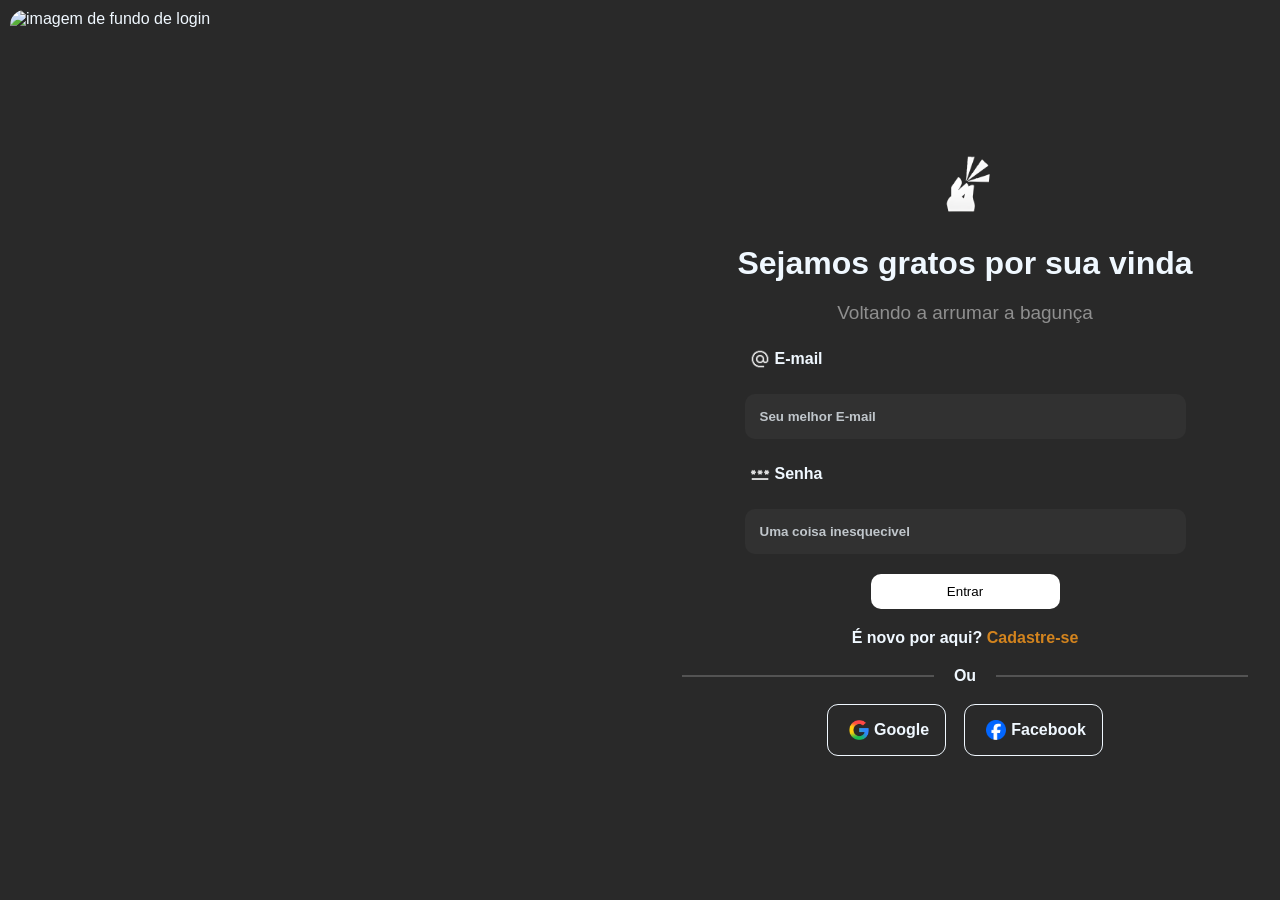
==== src/auth/login.html @ a01fa987 "auth - add form - add register page - global css" ====
<!DOCTYPE html>
<html lang="pt-br">
    <head>
        <meta charset="UTF-8">
        <meta name="viewport" content="width=device-width, initial-scale=1.0">
        <title>Strallo</title>
        <link rel="stylesheet" href="/src/auth/authglobal.css">
        <link rel="shortcut icon" href="/assets/ico/favicon.ico"
            type="image/x-icon">
    </head>
    <body>

        <main>
            <div class="auth-page-container">
                <img class="auth-image-panel"
                    src="/assets/images/macos-monterey-stock-orange-light-layers-5k-6016x6016-5894.jpg"
                    alt="imagem de fundo de login">
                <div class="auth-form">
                    <img class="auth-logo"
                        src="/assets/ico/Strallo (logo symbol) (upscale).png"
                        alt="logotipo">
                    <h1>Sejamos gratos por sua vinda</h1>
                    <h2>Voltando a arrumar a bagunça</h2>
                    <div class="auth-input-group">
                        <div class="auth-field-label">
                            <p>E-mail</p>
                            <img
                                src="/assets/icons/alternate_email_24dp_E3E3E3_FILL0_wght400_GRAD0_opsz24.png"
                                alt="icone de email">
                        </div>
                        <input type="E-mail" placeholder="Seu melhor E-mail">
                        <div class="auth-password-field">
                            <p>Senha</p>
                            <img
                                src="/assets/icons/password_24dp_E3E3E3_FILL0_wght400_GRAD0_opsz24.png"
                                alt="icone de senha">
                        </div>
                        <input type="password"
                            placeholder="Uma coisa inesquecivel">
                    </div>
                    <button>Entrar</button>
                    <p>É novo por aqui? <a href="register.html">Cadastre-se</a></p>
                    <div class="auth-divider">
                        <hr>
                        <p>Ou</p>
                        <hr>
                    </div>
                    <div class="auth-social-buttons">
                        <button class="auth-social-button-google"> <img
                                src="/assets/icons/google-logo.png"
                                alt="logotipo do google"> Google </button>
                        <button class="auth-social-button-facebook"> <img
                                src="/assets/icons/2023_Facebook_icon.svg.png"
                                alt="logotipo de facebook">Facebook</button>
                    </div>
                </div>
            </div>
        </main>

    </body>
</html>
---- src/auth/authglobal.css ----
@charset "UTF-8";

:root {
    --auth-page-background: rgb(41, 41, 41);
    --auth-input-background: #313131;
    --auth-text-color-primary: aliceblue;
    --auth-text-color-secondary: rgb(143, 143, 143);
    --auth-accent-color: #d3841e;
    --auth-accent-color-hover: #f29a2f;
    --auth-button-background: #ffffff;
    --auth-button-background-hover: rgb(202, 202, 202);
    --auth-border-color-muted: #535353;
}

* {
    margin: 0;
    padding: 0;
    box-sizing: border-box !important;
}

html {
    min-height: 100vh;
    scroll-behavior: smooth;
}

body {
    font-family: 'Inter', sans-serif;
    background-color: var(--auth-page-background);
    color: var(--auth-text-color-primary);
    overflow: hidden;
}

input,
textarea,
select {
    color: var(--auth-text-color-primary);
    padding: 15px;
    border-radius: 10px;
    width: 100%;
    background-color: var(--auth-input-background);
    border: none;
    outline: solid 1px transparent;
    font-weight: bold;
}

input:hover,
textarea:hover,
select:hover {
    outline: solid 2px var(--auth-accent-color);
}

button,
.button {
    padding: 10px;
    border-radius: 10px;
    width: 30%;
    background-color: var(--auth-button-background);
    border: none;
    cursor: pointer;
}

button:hover,
.button:hover {
    background-color: var(--auth-button-background-hover);
    outline: solid 2px var(--auth-accent-color);
}

a {
    color: var(--auth-accent-color);
    text-decoration: none;
    font-weight: bold;
}

input::placeholder {
    color: rgba(240, 248, 255, 0.75);
}

.login-container,
.auth-page-container {
    display: flex;
    max-height: 100vh;
}

.image-login,
.auth-image-panel {
    background: url(/assets/images/macos-monterey-stock-orange-light-layers-5k-6016x6016-5894.jpg);
    background-size: cover;
    background-position: center;
    width: 50%;
    max-width: 100%;
    height: auto;
    border-radius: 15px;
    margin: 10px;
}

.login,
.auth-form {
    display: flex;
    width: 50%;
    max-width: 100%;
    color: var(--auth-text-color-primary);
    align-items: center;
    flex-direction: column;
    min-height: 100vh;
    gap: 20px;
    justify-content: center;
}

.logo,
.auth-logo {
    mix-blend-mode: screen;
    width: 10%;
    height: auto;
    cursor: pointer;
}

.input-container,
.auth-input-group {
    display: flex;
    flex-direction: column;
    width: 70%;
    gap: 20px;
}

.input-container a,
.auth-input-group a {
    text-align: left;
}

.email,
.auth-field-label,
.password,
.auth-password-field {
    display: flex;
    align-items: center;
}

.division-container,
.auth-divider {
    display: flex;
    width: 100%;
    align-items: center;
    justify-content: center;
}

.division p,
.auth-divider p {
    display: flex;
    align-items: center;
    justify-content: center;
}

.others-container,
.auth-social-buttons {
    display: flex;
    width: 100%;
    align-items: center;
    justify-content: center;
    gap: 20px;
}

.others-button-google,
.auth-social-button-google,
.others-button-facebook,
.auth-social-button-facebook {
    display: flex;
    background-color: transparent;
    align-items: center;
    justify-content: center;
    font-weight: bold;
    outline: solid 1px var(--auth-text-color-primary);
    color: var(--auth-text-color-primary);
    font-size: 16px;
    width: auto;
    padding: 10px 16px;
}

h2 {
    font-size: 19px;
    color: var(--auth-text-color-secondary);
    font-weight: normal;
}

p {
    font-weight: bold;
    text-align: left;
}

img {
    margin: 5px;
    width: 20px;
    height: auto;
    order: -1;
}

hr {
    width: 40%;
    border: solid 1px var(--auth-border-color-muted);
    margin-left: 20px;
    margin-right: 20px;
}
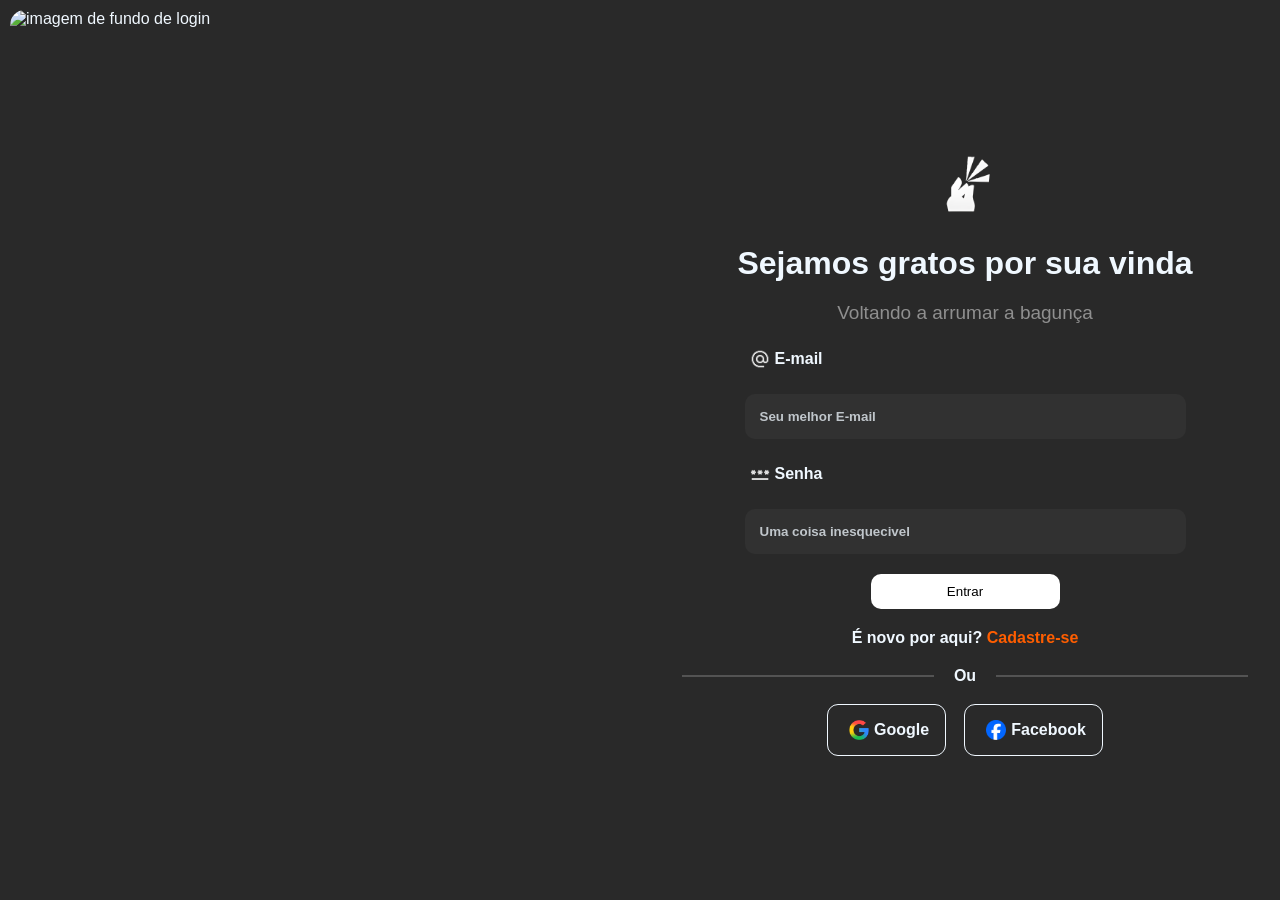
==== commit 8e878573: "Design - add better start - switch color to orange" ====
--- a/src/auth/login.html
+++ b/src/auth/login.html
@@ -13,7 +13,7 @@
         <main>
             <div class="auth-page-container">
                 <img class="auth-image-panel"
-                    src="/assets/images/macos-monterey-stock-orange-light-layers-5k-6016x6016-5894.jpg"
+                    src="/assets/images/macos-monterey-stock-orange-light-layers-5k-6016x6016-5894.webp"
                     alt="imagem de fundo de login">
                 <div class="auth-form">
                     <img class="auth-logo"
--- a/src/auth/authglobal.css
+++ b/src/auth/authglobal.css
@@ -5,10 +5,10 @@
     --auth-input-background: #313131;
     --auth-text-color-primary: aliceblue;
     --auth-text-color-secondary: rgb(143, 143, 143);
-    --auth-accent-color: #d3841e;
+    --auth-accent-color: #FF5E00;
     --auth-accent-color-hover: #f29a2f;
     --auth-button-background: #ffffff;
-    --auth-button-background-hover: rgb(202, 202, 202);
+    --auth-button-background-hover: rgb(63, 63, 63);
     --auth-border-color-muted: #535353;
 }
 
@@ -83,7 +83,6 @@
 
 .image-login,
 .auth-image-panel {
-    background: url(/assets/images/macos-monterey-stock-orange-light-layers-5k-6016x6016-5894.jpg);
     background-size: cover;
     background-position: center;
     width: 50%;
